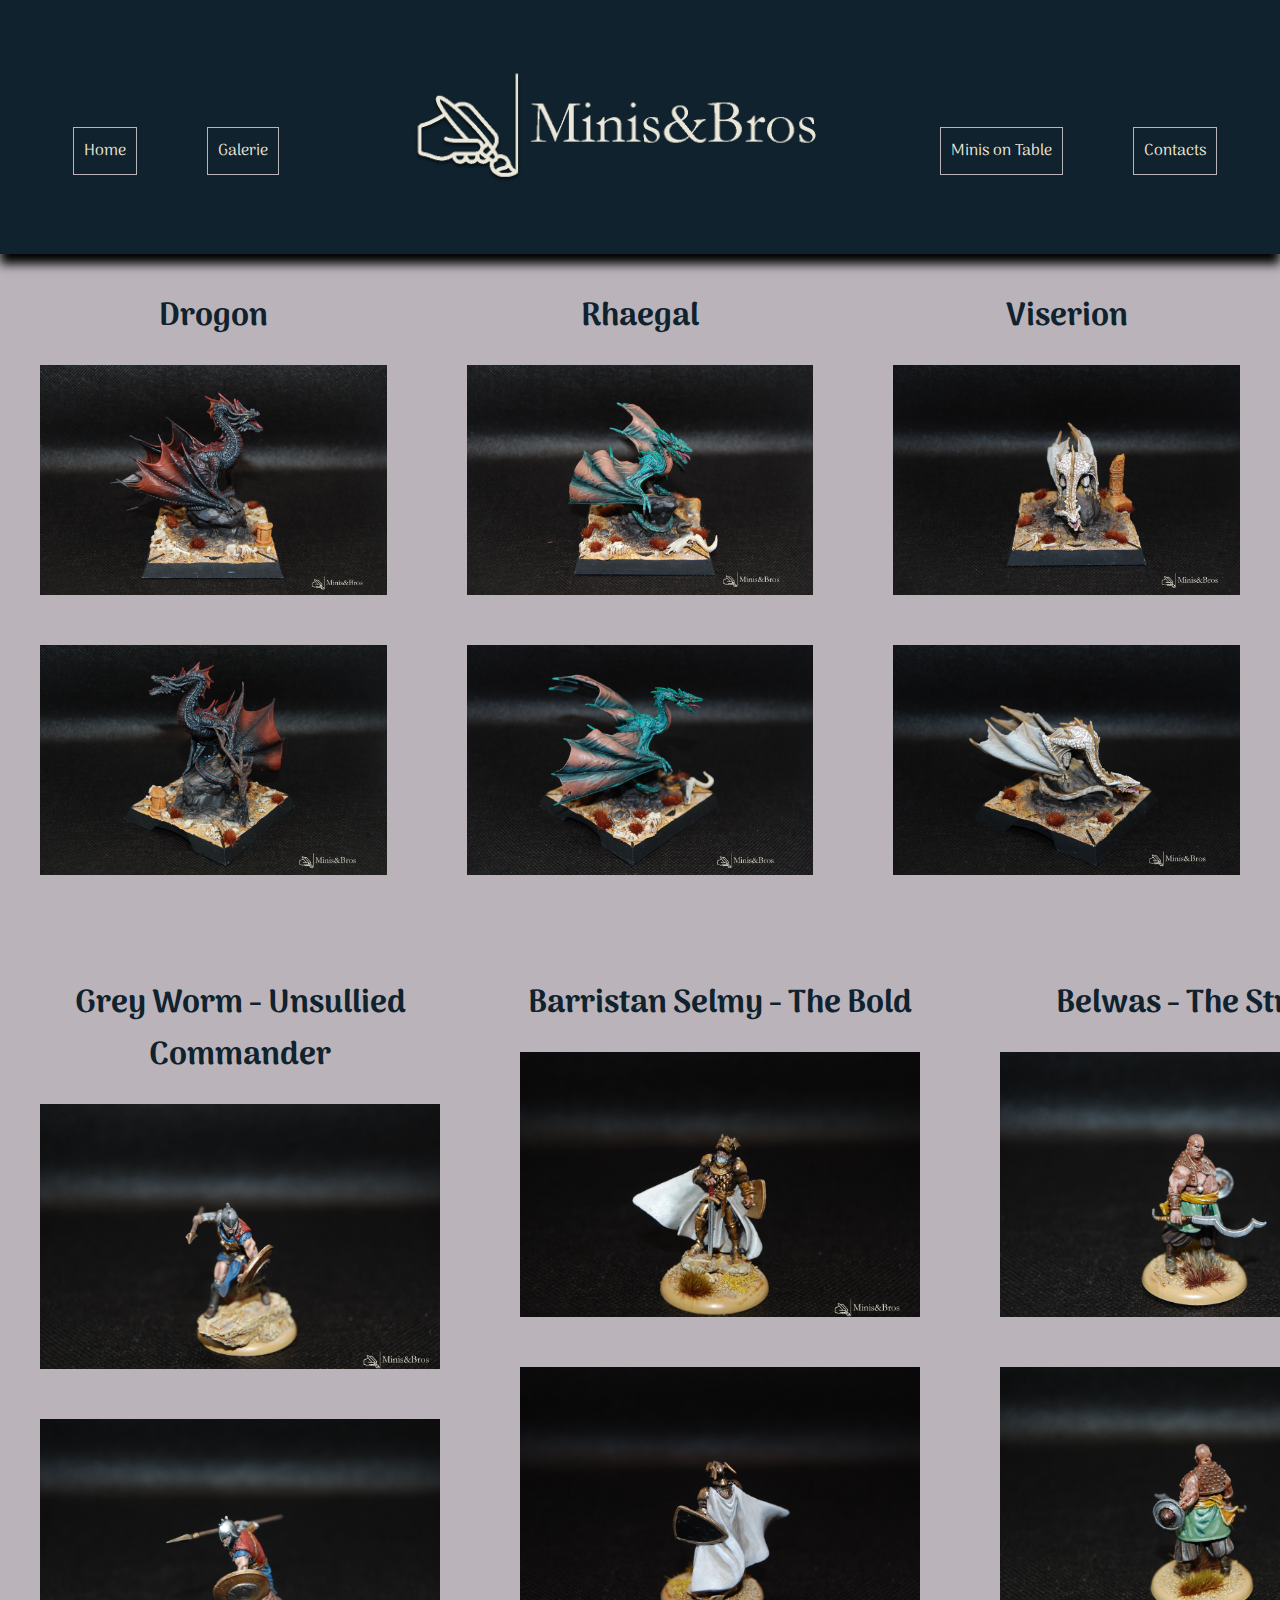
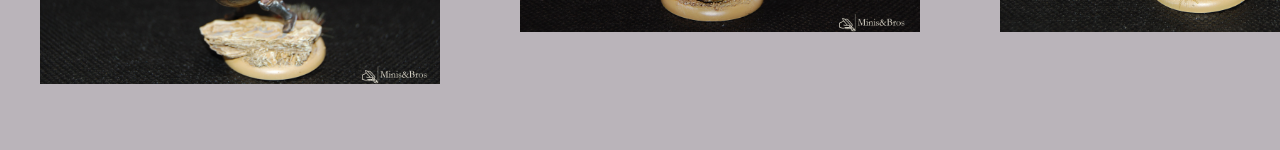
==== asoiaf.html @ 284ac7df "Premier Commit" ====
<!DOCTYPE html>
<html>
    <head>
        <meta charset="utf-8" />
        <meta name="viewport" content="width=device-width" />
        <title>Minis&Bros</title>
        <link href="asoiaf.css" rel="stylesheet" type="text/css" />
        <link rel="preconnect" href="https://fonts.googleapis.com">
        <link rel="preconnect" href="https://fonts.gstatic.com" crossorigin>
        <link href="https://fonts.googleapis.com/css2?family=Skranji&family=Tangerine&display=swap" rel="stylesheet">
        <link rel="preconnect" href="https://fonts.googleapis.com">
        <link rel="preconnect" href="https://fonts.gstatic.com" crossorigin>
        <link href="https://fonts.googleapis.com/css2?family=Arima:wght@100&display=swap" rel="stylesheet">
    </head>

    <body>

        <header>
            <div id="mainH">
                <nav>
                    <ul>
                        <div class="liGauche">
                            <li><a href="Index.html">Home</a></li>
                            <li><a href="galerie.html">Galerie</a></li>
                        </div>
                    </ul>        
                </nav>
                
                <div class="logo">
                    <img src="logominis&bros.png" alt="Minis&Bros" width="500px"/>
                </div>
                
                <nav>
                    <ul>   
                        <div class="liDroite">
                            <li><a href= "Minis on Table.html">Minis on Table</a></li>
                            <li><a href= "Contacts.html">Contacts</a></li>
                        </div>
                    </ul> 
                    
                </nav>
            </div>
        </header>

        <section>
            <div class="imageASOIAFDRAGON">
                
                <figure>
                    <h1>Drogon</h1>
                    <img class="drogon" src="peinture/Drogon01.jpg" alt="Drogon" width="400x400">
                    <img class="drogon" src="peinture/Drogon02.jpg" alt="Drogon" width="400x400">
                </figure>
                
                <figure>
                    <h1>Rhaegal</h1>
                    <img class="rhaegal" src="peinture/Rhaegal01.jpg" alt="Rhaegal" width="400x400">
                    <img class="rhaegal" src="peinture/Rhaegal02.jpg" alt="Rhaegal" width="400x400">
                </figure>
                
                <figure>
                    <h1>Viserion</h1>
                    <img class="viserion" src="peinture/Viserion01.jpg" alt="Viserion" width="400x400">
                    <img class="viserion" src="peinture/Viserion02.jpg" alt="Viserion" width="400x400">
                </figure>
            </div>
            <div class="imageASOIAFHERO">
                <figure>
                    <h1>Grey Worm - Unsullied Commander</h1>
                    <img class="greyworm" src="peinture/greyworm01.jpg" alt="Grey Worm" width="400x400">
                    <img class="greyworm" src="peinture/greyworm02.jpg" alt="Grey Worm" width="400x400">
                </figure>

                <figure>
                    <h1>Barristan Selmy - The Bold</h1>
                    <img class="selmy" src="peinture/selmy01.jpg" alt="Selmy" width="400x400">
                    <img class="selmy" src="peinture/selmy02.jpg" alt="Selmy" width="400x400">
                </figure>

                <figure>
                    <h1>Belwas - The Strong</h1>
                    <img class="belwas" src="peinture/belwas01.jpg" alt="Belwas" width="400x400">
                    <img class="belwas" src="peinture/belwas02.jpg" alt="Belwas" width="400x400">
                </figure>

                <figure>
                    <h1>Xaro Xhoan Daxos - <span>Merchant Prince of Qarth</span></h1>
                    <img class="xaro" src="peinture/xaro01.jpg" alt="Xaro" width="400x400">
                    <img class="xaro" src="peinture/xaro02.jpg" alt="Xaro" width="400x400">
                </figure>
            </div>
        </section>
    </body>
---- asoiaf.css ----
body{
    background-color:#bab4ba ;
    background-size: cover;
    margin: 0;
    padding: 0;
    height: auto;
    background-repeat: no-repeat;


}

header{
    background-color: #0F222D;
    margin: 0;
    padding: 0;
    box-shadow: 0px 10px 10px black ;
    

}


#mainH{
    width: 100% ;
    display: flex;
    justify-content: center;
    justify-content: space-between;
    justify-content: space-around;

}

.liGauche{
    display: flex;
    align-items: center;
    margin-top: 127px;

}

.liDroite{
    display: flex;
    align-items: center;
    margin-top: 127px;
}


nav li {
    margin-inline-end: 50px;
    margin-inline-start: 20px;
    font-size: 1em;
    border: solid 1px #bab4ba;
    padding: 10px;
}


nav{
    font-family: 'Arima', cursive;
    font-weight: normal;

}

nav a:link{
    text-decoration: none;
    color: #ebe7d9;
}

nav a:visited{
    color: #ebe7d9;
}

nav a:hover {
    color: #ebe7d9;
}

ul{
    list-style-type: none;
}

.drogon, .rhaegal, .viserion{
    width: 100%;
    display: flex;
    flex-direction: column;


}

.imageASOIAFDRAGON{
    width: 100%;
    display: flex;
    flex-direction: row;

}

h1{ 
    width: auto;
    color: #0F222D;
    font-family: 'Arima', cursive;
    font-weight: bold;
    text-align: center;

}

.drogon{
    margin-bottom: 50px;


}   

.rhaegal{
    margin-bottom: 50px;


}

.viserion{
    margin-bottom: 50px;


}

.greyworm, .selmy, .belwas, .xaro{
    display: flex;
    flex-direction: column;


}
.imageASOIAFHERO{
    width: 100%;
    display: flex;
    flex-direction: row;
    flex-wrap: nowrap;

}

span{
    font-size: 0.6em;
}

.greyworm{
    margin-bottom: 50px;


}

.xaro{
    margin-bottom: 50px;


}

.belwas{
    margin-bottom: 50px;


}

.selmy{
    margin-bottom: 50px;

}
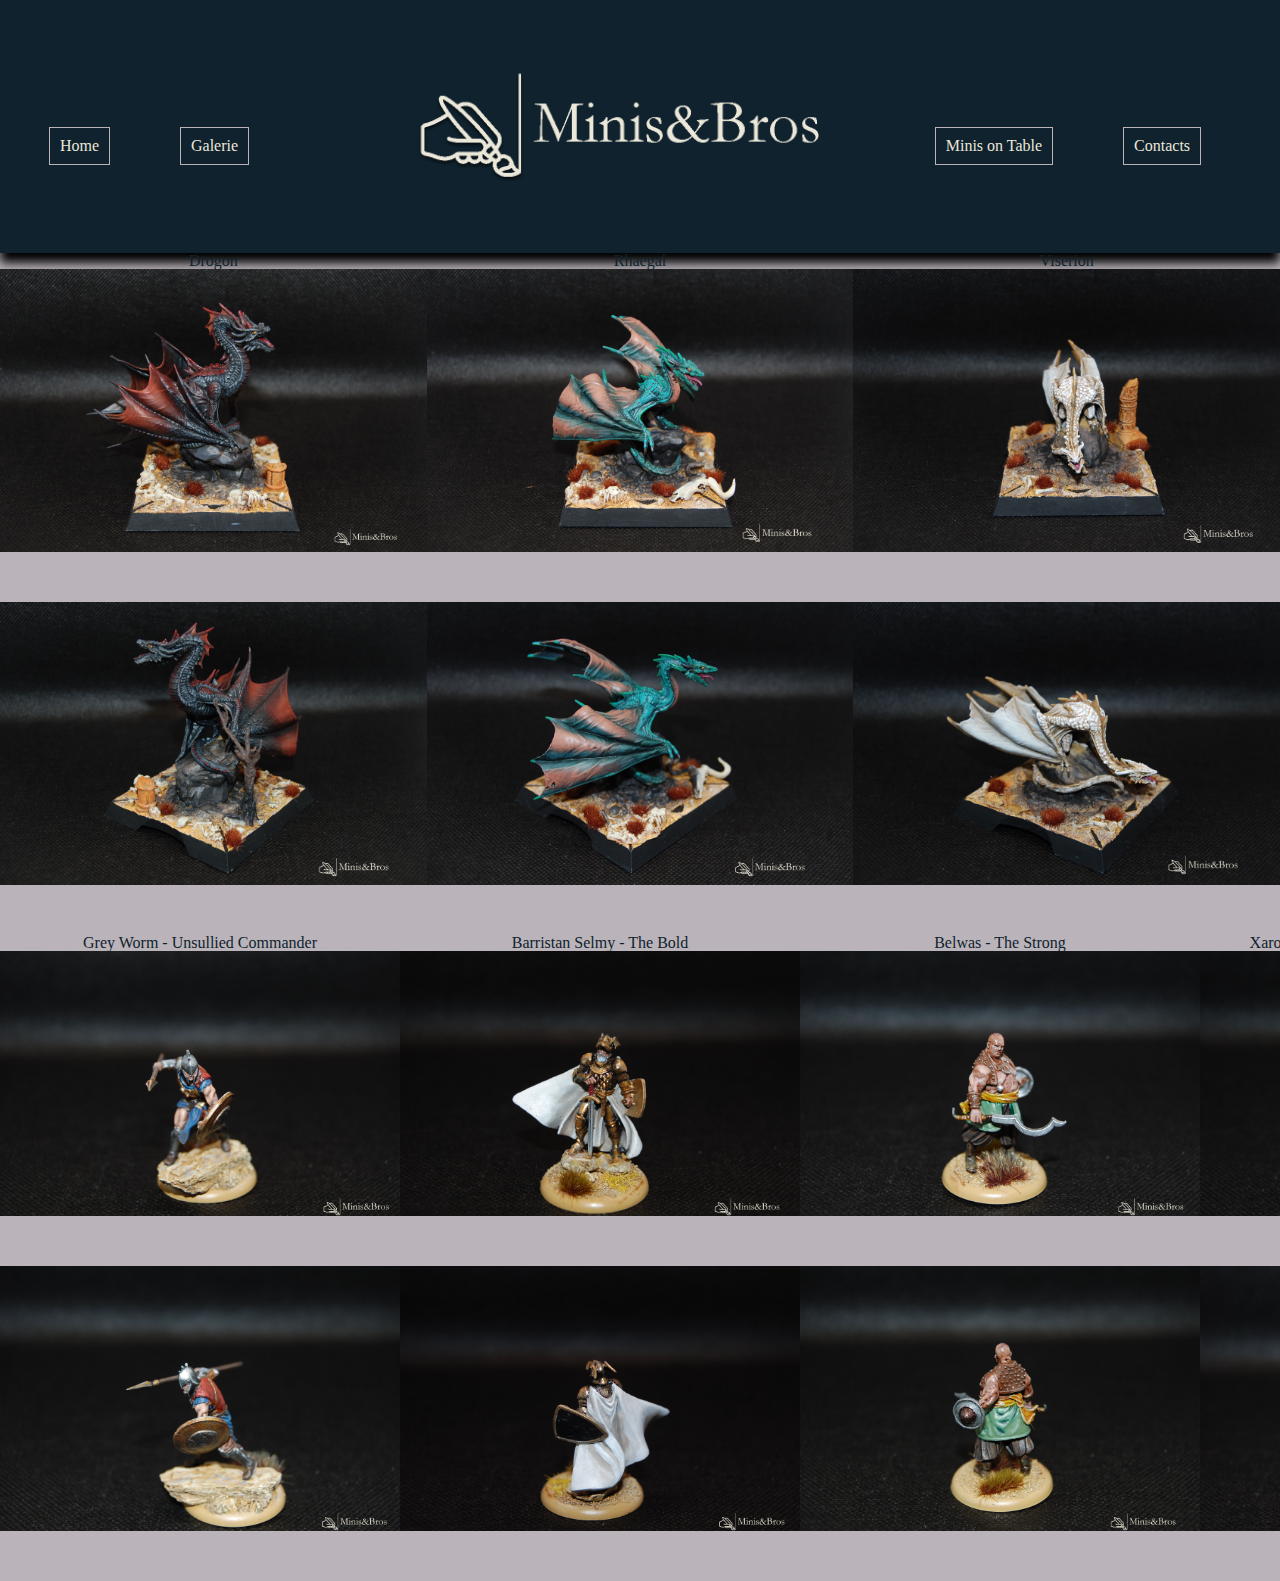
==== commit 074776fe: "Ajout de reset.css" ====
--- a/asoiaf.html
+++ b/asoiaf.html
@@ -5,6 +5,7 @@
         <meta name="viewport" content="width=device-width" />
         <title>Minis&Bros</title>
         <link href="asoiaf.css" rel="stylesheet" type="text/css" />
+        <link href="./reset.css" rel="stylesheet" type="text/css" />
         <link rel="preconnect" href="https://fonts.googleapis.com">
         <link rel="preconnect" href="https://fonts.gstatic.com" crossorigin>
         <link href="https://fonts.googleapis.com/css2?family=Skranji&family=Tangerine&display=swap" rel="stylesheet">
